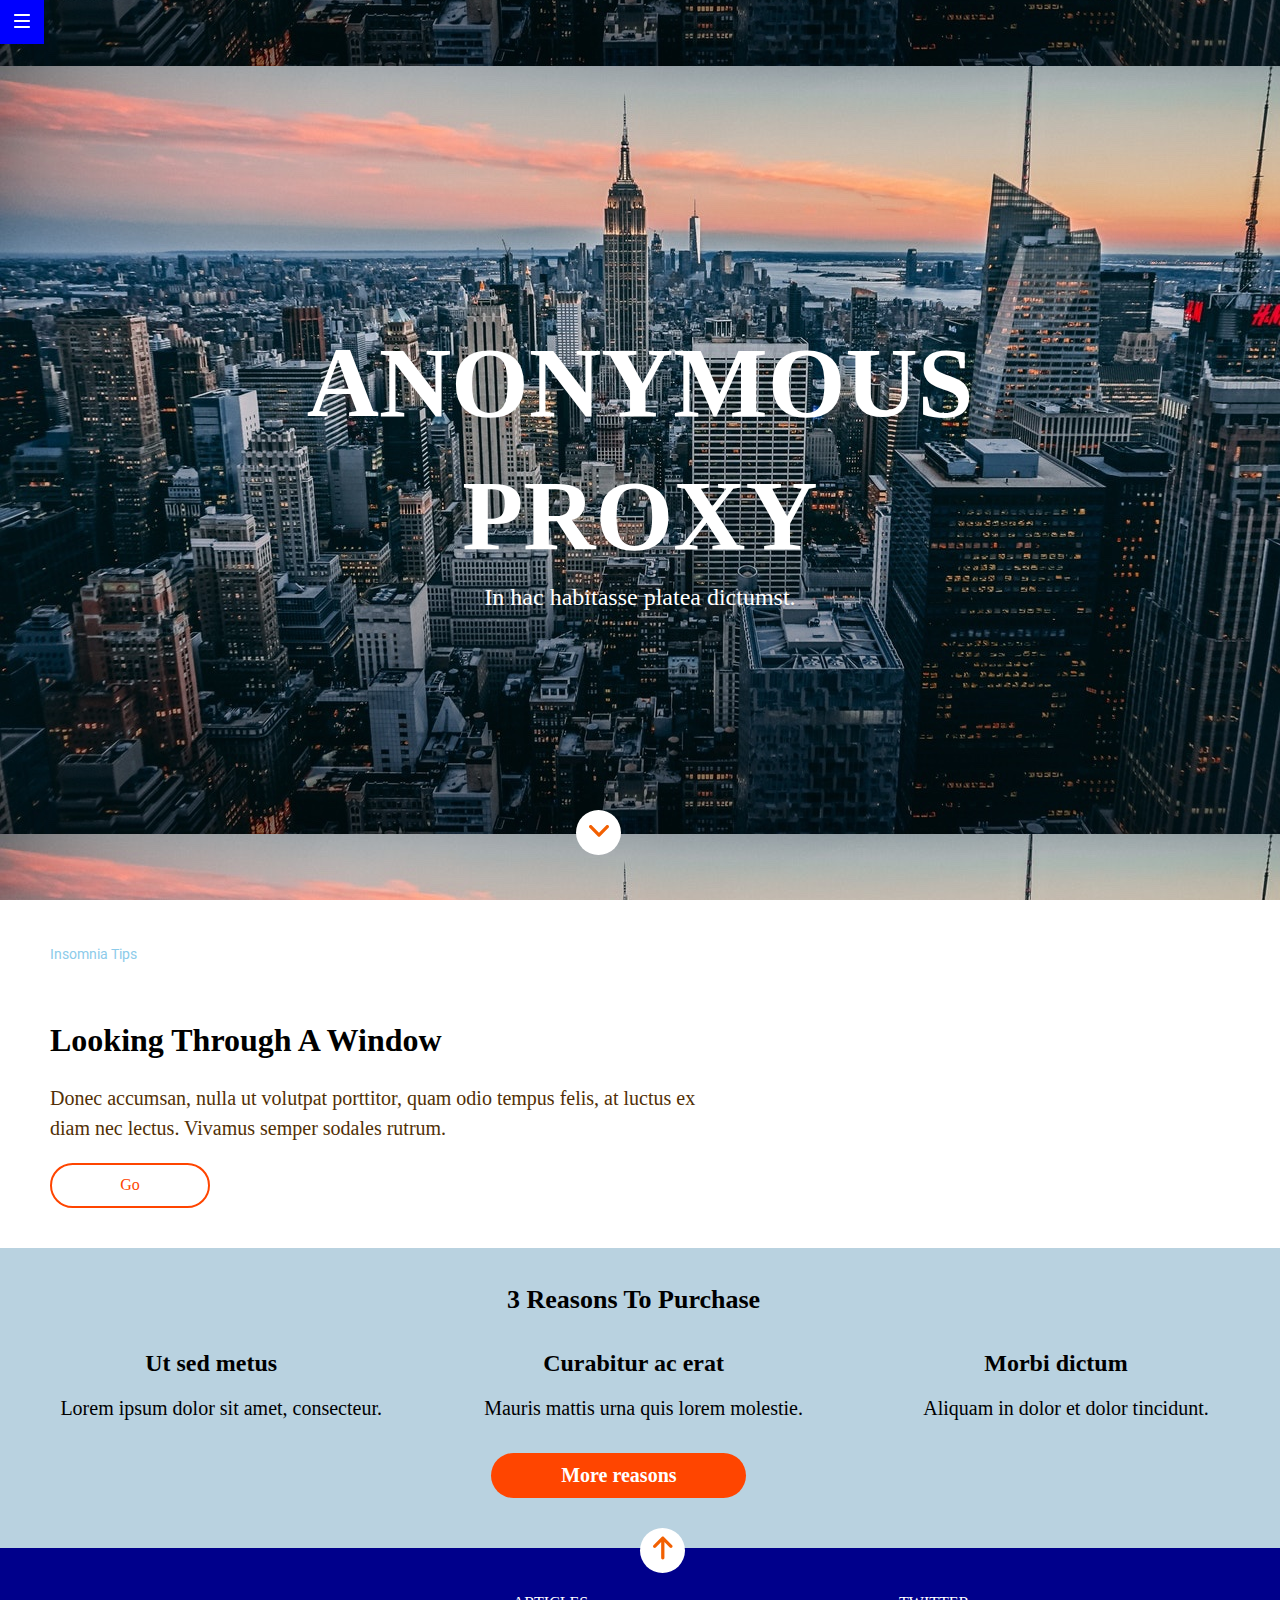
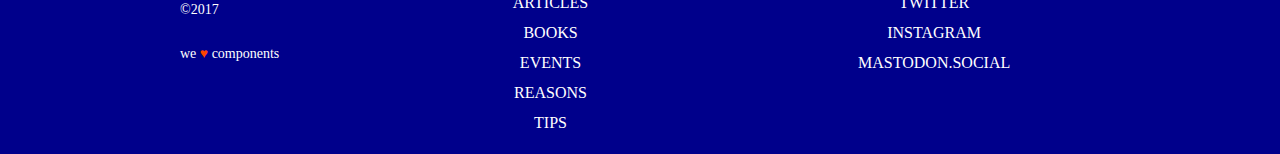
==== docs/index.html @ dd7b987a "add docs" ====
<!DOCTYPE html>
<html lang="es">
    
    <head>
        <meta charset="UTF-8" />
        <meta name="viewport" content="width=device-width, initial-scale=1" />
        <title>Evaluacion Final</title>
        <link rel="icon" href="./favicon.png" />
        <link href="https://fonts.googleapis.com/css?family=Roboto:400,700&display=swap"
        rel="stylesheet">
        <link rel="stylesheet" href="./assets/css/main.css" />
    </head>
    
    <body>
        <div class="wrapper">
            <section class="img_hero">
                <header class="menu_header"> <a href="#"><img class="line_icon" src="./ico-menu.svg"></a>

                </header>
                <div id="title_first" class="title_first"> <span>ANONYMOUS</span>
 <span>PROXY</span>
 <span class="text_subtitle">In hac habitasse platea dictumst.</span>

                </div>
                <div class="down_buttom"> <a href="#title_main"><img class="down_icon" src="./ico-scroll-down.svg"></a>

                </div>
            </section>
        </div>
        <aside>
            <div class="subtitle_aside"> <span class="subtitle_aside_text">Insomnia Tips</span>

            </div>
            <div class="detail_aside">
                 <h4 class="detail_title">Looking Through A Window</h3>
      <p class="detail_text">Donec accumsan, nulla ut volutpat porttitor, quam odio tempus felis, at luctus ex diam nec lectus. Vivamus semper sodales rutrum.</p>
  </div>
  <div class="buttom_aside">
    <a class="link_aside" href="#">Go</a>
  </div>
</aside>
<main>
  <div class="container_main">
    <h3 id="title_main" class="title_main">3 Reasons To Purchase</h3>
      <div class="subtitle_main_1">Ut sed metus</div>
        <span class="text_main_1">Lorem ipsum dolor sit amet, consecteur.</span>
          <div class="subtitle_main_2">Curabitur ac erat</div>
            <span class="text_main_2">Mauris mattis urna quis lorem molestie.</span>
              <div class="subtitle_main_3">Morbi dictum</div>
                <span class="text_main_3">Aliquam in dolor et dolor tincidunt.</span>
                  <div class="buttom_main">
                    <a class="link_main" href="#">More reasons</a>
                  </div>
    </div>
</main>
<footer>
  <div class="container_footer">
    <div class="buttom_footer">
       <a href="#title_first"><img class="footer_icon" src="./ico-arrow.svg"></a>
    </div>
    <nav class="content_list_footer">
      <ul class="list_footer_1">
        <li>ARTICLES</li>
        <li>BOOKS</li>
        <li>EVENTS</li>
        <li>REASONS</li>
        <li>TIPS</li>
      </ul>
      <ul class="list_footer_2">
        <li>TWITTER</li>
        <li>INSTAGRAM</li>
        <li>MASTODON.SOCIAL</li>
      </ul>
      </nav>
      <div class="text_footer">
        <p>&copy;2017</p>
        <p>we <span class="text_style">&hearts;</span> components</p>
      </div>
  </div>
</footer>
</body>

</html>
---- docs/assets/css/main.css ----
/*! normalize.css v8.0.1 | MIT License | github.com/necolas/normalize.css */html {line-height: 1.15;-webkit-text-size-adjust: 100%;}body {margin: 0;}main {display: block;}h1 {font-size: 2em;margin: 0.67em 0;}hr {-webkit-box-sizing: content-box;box-sizing: content-box;height: 0;overflow: visible;}pre {font-family: monospace, monospace;font-size: 1em;}abbr[title] {border-bottom: none;text-decoration: underline;-webkit-text-decoration: underline dotted;text-decoration: underline dotted;}b,strong {font-weight: bolder;}code,kbd,samp {font-family: monospace, monospace;font-size: 1em;}small {font-size: 80%;}sub,sup {font-size: 75%;line-height: 0;position: relative;vertical-align: baseline;}sub {bottom: -0.25em;}sup {top: -0.5em;}img {border-style: none;}button,input,optgroup,select,textarea {font-family: inherit;font-size: 100%;line-height: 1.15;margin: 0;}button,input {overflow: visible;}button,select {text-transform: none;}button,[type="button"],[type="reset"],[type="submit"] {-webkit-appearance: button;}button::-moz-focus-inner,[type="button"]::-moz-focus-inner,[type="reset"]::-moz-focus-inner,[type="submit"]::-moz-focus-inner {border-style: none;padding: 0;}button:-moz-focusring,[type="button"]:-moz-focusring,[type="reset"]:-moz-focusring,[type="submit"]:-moz-focusring {outline: 1px dotted ButtonText;}fieldset {padding: 0.35em 0.75em 0.625em;}legend {-webkit-box-sizing: border-box;box-sizing: border-box;color: inherit;display: table;max-width: 100%;padding: 0;white-space: normal;}progress {vertical-align: baseline;}textarea {overflow: auto;}[type="checkbox"],[type="radio"] {-webkit-box-sizing: border-box;box-sizing: border-box;padding: 0;}[type="number"]::-webkit-inner-spin-button,[type="number"]::-webkit-outer-spin-button {height: auto;}[type="search"] {-webkit-appearance: textfield;outline-offset: -2px;}[type="search"]::-webkit-search-decoration {-webkit-appearance: none;}::-webkit-file-upload-button {-webkit-appearance: button;font: inherit;}details {display: block;}summary {display: list-item;}template {display: none;}[hidden] {display: none;}* {-webkit-box-sizing: border-box;box-sizing: border-box;}.wrapper {width: 100%;height: 100%;}.wrapper .img_hero {background: url("../images/cover.jpg") center;margin: 0;padding: 0;height: 100vh;width: 100vw;display: -webkit-box;display: -ms-flexbox;display: flex;}.wrapper .img_hero .menu_header {width: 44px;height: 44px;position: fixed;background-color: blue;top: 0;}.wrapper .img_hero .menu_header .line_icon {width: 16px;height: 14px;position: absolute;left: 14px;top: 14px;}.down_buttom {display: -webkit-box;display: -ms-flexbox;display: flex;-webkit-box-align: center;-ms-flex-align: center;align-items: center;-webkit-box-pack: center;-ms-flex-pack: center;justify-content: center;width: 45px;height: 45px;border-radius: 22.5px;position: absolute;left: 45%;bottom: 45px;background-color: #fff;}.down_buttom .down_icon {width: 20px;height: 12px;}.title_first {width: 100%;padding-top: 120px;color: #fff;display: -webkit-box;display: -ms-flexbox;display: flex;-webkit-box-orient: vertical;-webkit-box-direction: normal;-ms-flex-direction: column;flex-direction: column;text-align: center;font-size: 2.625rem;font-weight: 700;line-height: 1.31;-webkit-box-pack: center;-ms-flex-pack: center;justify-content: center;}.title_first .text_subtitle {font-size: 1rem;font-weight: normal;}.subtitle_aside {margin-top: 30px;margin-left: 15px;height: 30px;}.subtitle_aside .subtitle_aside_text {color: #8ccbea;font-family: "Roboto",sans-serif;font-size: 0.875rem;line-height: 2.14;}.detail_aside {margin-left: 15px;width: 100vw;}.detail_aside .detail_title {font-size: 1.5rem;font-weight: bold;line-height: 1.25;margin-bottom: 0;}.detail_text {margin-top: 15px;font-size: 1.125rem;line-height: 1.67;color: #523005;}.buttom_aside {margin-left: 15px;width: 76px;height: 45px;border-radius: 22.5px;border: 2px solid #ff4500;display: -webkit-box;display: -ms-flexbox;display: flex;-webkit-box-pack: center;-ms-flex-pack: center;justify-content: center;-webkit-box-align: center;-ms-flex-align: center;align-items: center;margin-bottom: 40px;}.buttom_aside .link_aside {text-decoration: none;color: #ff4500;}.buttom_aside:hover {border: 2px solid paleturquoise;}.buttom_aside:hover .link_aside {color: blue;-webkit-transition: color ease 2s;transition: color ease 2s;}.container_main {width: 100%;height: 100%;background-color: #b9d2e0;display: grid;grid-template-columns: 20% 60% 20%;-webkit-box-orient: vertical;-webkit-box-direction: normal;-ms-flex-direction: column;flex-direction: column;-webkit-box-align: center;-ms-flex-align: center;align-items: center;}.container_main .title_main {padding-top: 15px;margin-top: 15px;margin-bottom: 0;font-size: 1.5rem;font-weight: bold;line-height: 1.25;text-align: center;grid-column: 1/4;}.subtitle_main_1,.subtitle_main_2,.subtitle_main_3 {padding-top: 25px;font-size: 1.125rem;font-weight: bold;line-height: 1.67;text-align: center;grid-column: 2/3;}.text_main_1,.text_main_2,.text_main_3 {padding-bottom: 15px;font-weight: normal;text-align: center;grid-column: 2/3;}.buttom_main {margin-top: 15px;margin-bottom: 50px;height: 45px;border-radius: 22.5px;background-color: #ff4500;grid-column: 2/3;text-align: center;}.buttom_main .link_main {text-decoration: none;font-size: 1.25rem;font-weight: 700;line-height: 2.25;color: #fff;}.buttom_main:hover {background-color: white;}.buttom_main:hover .link_main:hover {color: #ff4500;-webkit-transition: color ease 2s;transition: color ease 2s;}.container_footer {background-color: #00008b;display: -webkit-box;display: -ms-flexbox;display: flex;-webkit-box-orient: vertical;-webkit-box-direction: normal;-ms-flex-direction: column;flex-direction: column;position: relative;}.buttom_footer {display: -webkit-box;display: -ms-flexbox;display: flex;-webkit-box-align: center;-ms-flex-align: center;align-items: center;-webkit-box-pack: center;-ms-flex-pack: center;justify-content: center;width: 45px;height: 45px;border-radius: 22.5px;background-color: #fff;position: absolute;left: 50%;top: -20px;}.buttom_footer .footer_icon {width: 20px;height: 24px;}.content_list_footer {display: -webkit-box;display: -ms-flexbox;display: flex;-webkit-box-orient: vertical;-webkit-box-direction: normal;-ms-flex-direction: column;flex-direction: column;-webkit-box-align: center;-ms-flex-align: center;align-items: center;margin-top: 40px;}.list_footer_1,.list_footer_2 {margin-top: 0;list-style: none;color: #fff;font-size: 1rem;line-height: 1.88;padding-left: 0;text-align: center;margin-left: 0;}.text_footer {color: #fff;text-align: center;font-size: 0.875rem;line-height: 2.14;margin-bottom: 20px;}.text_footer .text_style {color: #ff4500;}@media all and (min-width: 768px) {.title_first {padding-top: 30px;font-size: 5rem;line-height: 1.33;}.title_first .text_subtitle {font-size: 1.5rem;}.subtitle_aside {margin-top: 40px;margin-left: 50px;}.detail_aside {margin-left: 50px;margin-top: 0;width: 690px;}.detail_aside .detail_title {font-size: 1.625rem;font-weight: bold;line-height: 1.73;margin-bottom: 0;}.detail_text {font-size: 1.25rem;line-height: 1.5;}.buttom_aside {margin-left: 50px;width: 91px;}.container_main {display: grid;grid-template-columns: 33% 33% 33%;-webkit-box-orient: vertical;-webkit-box-direction: normal;-ms-flex-direction: column;flex-direction: column;}.container_main .title_main {font-size: 1.625rem;line-height: 1.73;}.subtitle_main_1,.subtitle_main_2,.subtitle_main_3 {font-size: 1.5rem;line-height: 1.25;padding-bottom: 15px;font-weight: bold;text-align: center;}.text_main_1,.text_main_2,.text_main_3 {font-size: 1.25rem;line-height: 1.5;text-align: center;padding-left: 20px;}.subtitle_main_1,.text_main_1 {grid-column: 1/2;}.subtitle_main_1 .text_main_1,.text_main_1 .text_main_1 {grid-row: 1/2;}.subtitle_main_2 {grid-column: 2/3;grid-row: 2/3;}.text_main_2 {grid-column: 2/3;}.subtitle_main_3 {grid-column: 3/4;grid-row: 2/3;}.text_main_3 {grid-column: 3/4;}.buttom_main {grid-column: 2/3;text-align: center;margin-left: 30px;width: 210px;}.content_list_footer {display: -webkit-box;display: -ms-flexbox;display: flex;-webkit-box-orient: horizontal;-webkit-box-direction: normal;-ms-flex-direction: row;flex-direction: row;-webkit-box-pack: space-evenly;-ms-flex-pack: space-evenly;justify-content: space-evenly;-webkit-box-align: stretch;-ms-flex-align: stretch;align-items: stretch;margin-left: 243px;}.list_footer_2 {-ms-flex-item-align: baseline;align-self: baseline;}.text_footer {position: absolute;text-align: start;left: 180px;margin-top: 33px;}}@media all and (min-width: 1200px) {.title_first {padding-top: 30px;font-size: 6.25rem;}.subtitle_aside_text {font-size: 1rem;}.detail_aside .detail_title {font-size: 2rem;}.buttom_aside {width: 160px;}.buttom_main {width: 255px;margin-left: 69px;}}
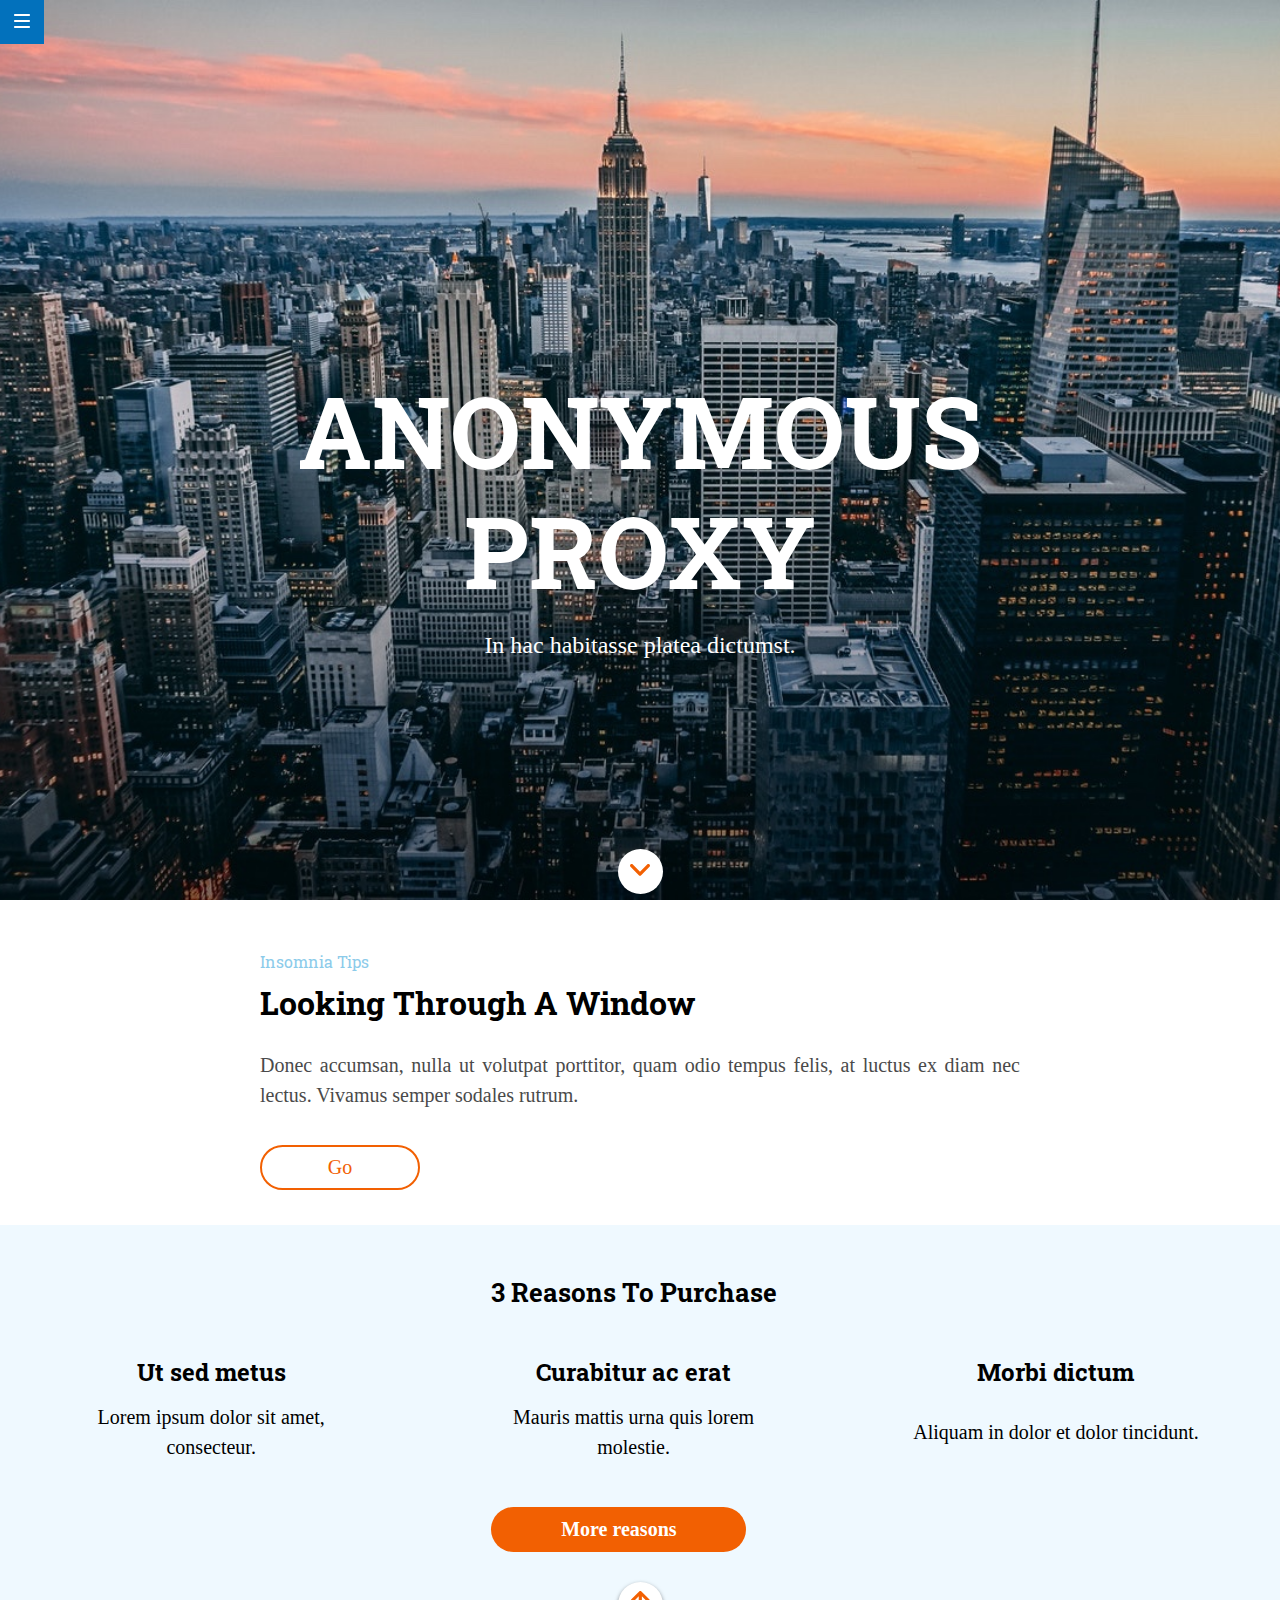
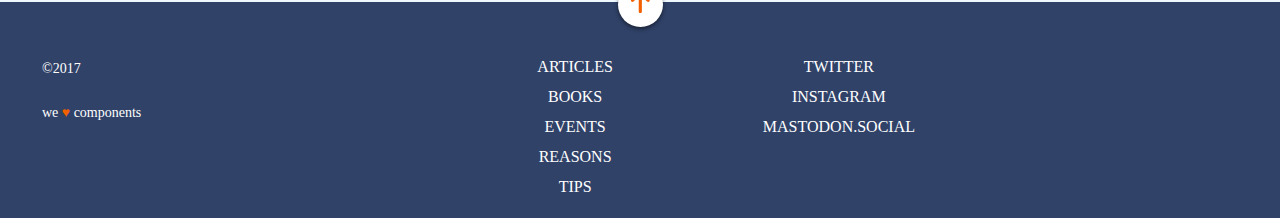
==== commit 463091f6: "add docs" ====
--- a/docs/index.html
+++ b/docs/index.html
@@ -6,78 +6,83 @@
         <meta name="viewport" content="width=device-width, initial-scale=1" />
         <title>Evaluacion Final</title>
         <link rel="icon" href="./favicon.png" />
-        <link href="https://fonts.googleapis.com/css?family=Roboto:400,700&display=swap"
+        <link href="https://fonts.googleapis.com/css?family=Roboto+Slab:400,700&display=swap"
         rel="stylesheet">
         <link rel="stylesheet" href="./assets/css/main.css" />
     </head>
     
     <body>
-        <div class="wrapper">
+        <div>
             <section class="img_hero">
                 <header class="menu_header"> <a href="#"><img class="line_icon" src="./ico-menu.svg"></a>
 
                 </header>
-                <div id="title_first" class="title_first"> <span>ANONYMOUS</span>
- <span>PROXY</span>
- <span class="text_subtitle">In hac habitasse platea dictumst.</span>
+                <div class="box-text">
+                     <h1 id="title_first" class="title_first">
+          <span>ANONYMOUS</span>
+          <span>PROXY</span>
+        </h1>
 
-                </div>
-                <div class="down_buttom"> <a href="#title_main"><img class="down_icon" src="./ico-scroll-down.svg"></a>
+                     <h3 class="text_subtitle">In hac habitasse platea dictumst.</h3>
 
+                    <div class="buttom_header">
+                        <div class="down_buttom"> <a href="#title_main"><img class="down_icon" src="./ico-scroll-down.svg"></a>
+
+                        </div>
+                    </div>
                 </div>
             </section>
         </div>
-        <aside>
-            <div class="subtitle_aside"> <span class="subtitle_aside_text">Insomnia Tips</span>
+        <aside class="box-aside">
+            <div class="subtitle_aside"> <span>Insomnia Tips</span>
 
             </div>
-            <div class="detail_aside">
-                 <h4 class="detail_title">Looking Through A Window</h3>
-      <p class="detail_text">Donec accumsan, nulla ut volutpat porttitor, quam odio tempus felis, at luctus ex diam nec lectus. Vivamus semper sodales rutrum.</p>
-  </div>
-  <div class="buttom_aside">
-    <a class="link_aside" href="#">Go</a>
-  </div>
-</aside>
-<main>
-  <div class="container_main">
-    <h3 id="title_main" class="title_main">3 Reasons To Purchase</h3>
+             <h4 class="detail_title">Looking Through A Window</h3>
+      <p class="detail_text">Donec accumsan, nulla ut volutpat porttitor, quam odio tempus felis, at luctus ex diam nec
+        lectus. Vivamus semper sodales rutrum.</p>
+      <div class="buttom_aside">
+        <a class="link_aside" href="#">Go</a>
+      </div>
+  </aside>
+  <main>
+    <div class="container_main">
+      <h3 id="title_main" class="title_main">3 Reasons To Purchase</h3>
       <div class="subtitle_main_1">Ut sed metus</div>
-        <span class="text_main_1">Lorem ipsum dolor sit amet, consecteur.</span>
-          <div class="subtitle_main_2">Curabitur ac erat</div>
-            <span class="text_main_2">Mauris mattis urna quis lorem molestie.</span>
-              <div class="subtitle_main_3">Morbi dictum</div>
-                <span class="text_main_3">Aliquam in dolor et dolor tincidunt.</span>
-                  <div class="buttom_main">
-                    <a class="link_main" href="#">More reasons</a>
-                  </div>
+      <span class="text_main_1">Lorem ipsum dolor sit amet, consecteur.</span>
+      <div class="subtitle_main_2">Curabitur ac erat</div>
+      <span class="text_main_2">Mauris mattis urna quis lorem molestie.</span>
+      <div class="subtitle_main_3">Morbi dictum</div>
+      <span class="text_main_3">Aliquam in dolor et dolor tincidunt.</span>
+      <div class="buttom_main">
+        <a class="link_main" href="#">More reasons</a>
+      </div>
     </div>
-</main>
-<footer>
-  <div class="container_footer">
-    <div class="buttom_footer">
-       <a href="#title_first"><img class="footer_icon" src="./ico-arrow.svg"></a>
-    </div>
-    <nav class="content_list_footer">
-      <ul class="list_footer_1">
-        <li>ARTICLES</li>
-        <li>BOOKS</li>
-        <li>EVENTS</li>
-        <li>REASONS</li>
-        <li>TIPS</li>
-      </ul>
-      <ul class="list_footer_2">
-        <li>TWITTER</li>
-        <li>INSTAGRAM</li>
-        <li>MASTODON.SOCIAL</li>
-      </ul>
+  </main>
+  <footer>
+    <div class="container_footer">
+      <div class="buttom_footer">
+        <a href="#title_first"><img class="footer_icon" src="./ico-arrow.svg"></a>
+      </div>
+      <nav class="content_list_footer">
+        <ul class="list_footer_1">
+          <li>ARTICLES</li>
+          <li>BOOKS</li>
+          <li>EVENTS</li>
+          <li>REASONS</li>
+          <li>TIPS</li>
+        </ul>
+        <ul class="list_footer_2">
+          <li>TWITTER</li>
+          <li>INSTAGRAM</li>
+          <li>MASTODON.SOCIAL</li>
+        </ul>
       </nav>
       <div class="text_footer">
         <p>&copy;2017</p>
         <p>we <span class="text_style">&hearts;</span> components</p>
       </div>
-  </div>
-</footer>
+    </div>
+  </footer>
 </body>
 
 </html>--- a/docs/assets/css/main.css
+++ b/docs/assets/css/main.css
@@ -1 +1 @@
-/*! normalize.css v8.0.1 | MIT License | github.com/necolas/normalize.css */html {line-height: 1.15;-webkit-text-size-adjust: 100%;}body {margin: 0;}main {display: block;}h1 {font-size: 2em;margin: 0.67em 0;}hr {-webkit-box-sizing: content-box;box-sizing: content-box;height: 0;overflow: visible;}pre {font-family: monospace, monospace;font-size: 1em;}abbr[title] {border-bottom: none;text-decoration: underline;-webkit-text-decoration: underline dotted;text-decoration: underline dotted;}b,strong {font-weight: bolder;}code,kbd,samp {font-family: monospace, monospace;font-size: 1em;}small {font-size: 80%;}sub,sup {font-size: 75%;line-height: 0;position: relative;vertical-align: baseline;}sub {bottom: -0.25em;}sup {top: -0.5em;}img {border-style: none;}button,input,optgroup,select,textarea {font-family: inherit;font-size: 100%;line-height: 1.15;margin: 0;}button,input {overflow: visible;}button,select {text-transform: none;}button,[type="button"],[type="reset"],[type="submit"] {-webkit-appearance: button;}button::-moz-focus-inner,[type="button"]::-moz-focus-inner,[type="reset"]::-moz-focus-inner,[type="submit"]::-moz-focus-inner {border-style: none;padding: 0;}button:-moz-focusring,[type="button"]:-moz-focusring,[type="reset"]:-moz-focusring,[type="submit"]:-moz-focusring {outline: 1px dotted ButtonText;}fieldset {padding: 0.35em 0.75em 0.625em;}legend {-webkit-box-sizing: border-box;box-sizing: border-box;color: inherit;display: table;max-width: 100%;padding: 0;white-space: normal;}progress {vertical-align: baseline;}textarea {overflow: auto;}[type="checkbox"],[type="radio"] {-webkit-box-sizing: border-box;box-sizing: border-box;padding: 0;}[type="number"]::-webkit-inner-spin-button,[type="number"]::-webkit-outer-spin-button {height: auto;}[type="search"] {-webkit-appearance: textfield;outline-offset: -2px;}[type="search"]::-webkit-search-decoration {-webkit-appearance: none;}::-webkit-file-upload-button {-webkit-appearance: button;font: inherit;}details {display: block;}summary {display: list-item;}template {display: none;}[hidden] {display: none;}* {-webkit-box-sizing: border-box;box-sizing: border-box;}.wrapper {width: 100%;height: 100%;}.wrapper .img_hero {background: url("../images/cover.jpg") center;margin: 0;padding: 0;height: 100vh;width: 100vw;display: -webkit-box;display: -ms-flexbox;display: flex;}.wrapper .img_hero .menu_header {width: 44px;height: 44px;position: fixed;background-color: blue;top: 0;}.wrapper .img_hero .menu_header .line_icon {width: 16px;height: 14px;position: absolute;left: 14px;top: 14px;}.down_buttom {display: -webkit-box;display: -ms-flexbox;display: flex;-webkit-box-align: center;-ms-flex-align: center;align-items: center;-webkit-box-pack: center;-ms-flex-pack: center;justify-content: center;width: 45px;height: 45px;border-radius: 22.5px;position: absolute;left: 45%;bottom: 45px;background-color: #fff;}.down_buttom .down_icon {width: 20px;height: 12px;}.title_first {width: 100%;padding-top: 120px;color: #fff;display: -webkit-box;display: -ms-flexbox;display: flex;-webkit-box-orient: vertical;-webkit-box-direction: normal;-ms-flex-direction: column;flex-direction: column;text-align: center;font-size: 2.625rem;font-weight: 700;line-height: 1.31;-webkit-box-pack: center;-ms-flex-pack: center;justify-content: center;}.title_first .text_subtitle {font-size: 1rem;font-weight: normal;}.subtitle_aside {margin-top: 30px;margin-left: 15px;height: 30px;}.subtitle_aside .subtitle_aside_text {color: #8ccbea;font-family: "Roboto",sans-serif;font-size: 0.875rem;line-height: 2.14;}.detail_aside {margin-left: 15px;width: 100vw;}.detail_aside .detail_title {font-size: 1.5rem;font-weight: bold;line-height: 1.25;margin-bottom: 0;}.detail_text {margin-top: 15px;font-size: 1.125rem;line-height: 1.67;color: #523005;}.buttom_aside {margin-left: 15px;width: 76px;height: 45px;border-radius: 22.5px;border: 2px solid #ff4500;display: -webkit-box;display: -ms-flexbox;display: flex;-webkit-box-pack: center;-ms-flex-pack: center;justify-content: center;-webkit-box-align: center;-ms-flex-align: center;align-items: center;margin-bottom: 40px;}.buttom_aside .link_aside {text-decoration: none;color: #ff4500;}.buttom_aside:hover {border: 2px solid paleturquoise;}.buttom_aside:hover .link_aside {color: blue;-webkit-transition: color ease 2s;transition: color ease 2s;}.container_main {width: 100%;height: 100%;background-color: #b9d2e0;display: grid;grid-template-columns: 20% 60% 20%;-webkit-box-orient: vertical;-webkit-box-direction: normal;-ms-flex-direction: column;flex-direction: column;-webkit-box-align: center;-ms-flex-align: center;align-items: center;}.container_main .title_main {padding-top: 15px;margin-top: 15px;margin-bottom: 0;font-size: 1.5rem;font-weight: bold;line-height: 1.25;text-align: center;grid-column: 1/4;}.subtitle_main_1,.subtitle_main_2,.subtitle_main_3 {padding-top: 25px;font-size: 1.125rem;font-weight: bold;line-height: 1.67;text-align: center;grid-column: 2/3;}.text_main_1,.text_main_2,.text_main_3 {padding-bottom: 15px;font-weight: normal;text-align: center;grid-column: 2/3;}.buttom_main {margin-top: 15px;margin-bottom: 50px;height: 45px;border-radius: 22.5px;background-color: #ff4500;grid-column: 2/3;text-align: center;}.buttom_main .link_main {text-decoration: none;font-size: 1.25rem;font-weight: 700;line-height: 2.25;color: #fff;}.buttom_main:hover {background-color: white;}.buttom_main:hover .link_main:hover {color: #ff4500;-webkit-transition: color ease 2s;transition: color ease 2s;}.container_footer {background-color: #00008b;display: -webkit-box;display: -ms-flexbox;display: flex;-webkit-box-orient: vertical;-webkit-box-direction: normal;-ms-flex-direction: column;flex-direction: column;position: relative;}.buttom_footer {display: -webkit-box;display: -ms-flexbox;display: flex;-webkit-box-align: center;-ms-flex-align: center;align-items: center;-webkit-box-pack: center;-ms-flex-pack: center;justify-content: center;width: 45px;height: 45px;border-radius: 22.5px;background-color: #fff;position: absolute;left: 50%;top: -20px;}.buttom_footer .footer_icon {width: 20px;height: 24px;}.content_list_footer {display: -webkit-box;display: -ms-flexbox;display: flex;-webkit-box-orient: vertical;-webkit-box-direction: normal;-ms-flex-direction: column;flex-direction: column;-webkit-box-align: center;-ms-flex-align: center;align-items: center;margin-top: 40px;}.list_footer_1,.list_footer_2 {margin-top: 0;list-style: none;color: #fff;font-size: 1rem;line-height: 1.88;padding-left: 0;text-align: center;margin-left: 0;}.text_footer {color: #fff;text-align: center;font-size: 0.875rem;line-height: 2.14;margin-bottom: 20px;}.text_footer .text_style {color: #ff4500;}@media all and (min-width: 768px) {.title_first {padding-top: 30px;font-size: 5rem;line-height: 1.33;}.title_first .text_subtitle {font-size: 1.5rem;}.subtitle_aside {margin-top: 40px;margin-left: 50px;}.detail_aside {margin-left: 50px;margin-top: 0;width: 690px;}.detail_aside .detail_title {font-size: 1.625rem;font-weight: bold;line-height: 1.73;margin-bottom: 0;}.detail_text {font-size: 1.25rem;line-height: 1.5;}.buttom_aside {margin-left: 50px;width: 91px;}.container_main {display: grid;grid-template-columns: 33% 33% 33%;-webkit-box-orient: vertical;-webkit-box-direction: normal;-ms-flex-direction: column;flex-direction: column;}.container_main .title_main {font-size: 1.625rem;line-height: 1.73;}.subtitle_main_1,.subtitle_main_2,.subtitle_main_3 {font-size: 1.5rem;line-height: 1.25;padding-bottom: 15px;font-weight: bold;text-align: center;}.text_main_1,.text_main_2,.text_main_3 {font-size: 1.25rem;line-height: 1.5;text-align: center;padding-left: 20px;}.subtitle_main_1,.text_main_1 {grid-column: 1/2;}.subtitle_main_1 .text_main_1,.text_main_1 .text_main_1 {grid-row: 1/2;}.subtitle_main_2 {grid-column: 2/3;grid-row: 2/3;}.text_main_2 {grid-column: 2/3;}.subtitle_main_3 {grid-column: 3/4;grid-row: 2/3;}.text_main_3 {grid-column: 3/4;}.buttom_main {grid-column: 2/3;text-align: center;margin-left: 30px;width: 210px;}.content_list_footer {display: -webkit-box;display: -ms-flexbox;display: flex;-webkit-box-orient: horizontal;-webkit-box-direction: normal;-ms-flex-direction: row;flex-direction: row;-webkit-box-pack: space-evenly;-ms-flex-pack: space-evenly;justify-content: space-evenly;-webkit-box-align: stretch;-ms-flex-align: stretch;align-items: stretch;margin-left: 243px;}.list_footer_2 {-ms-flex-item-align: baseline;align-self: baseline;}.text_footer {position: absolute;text-align: start;left: 180px;margin-top: 33px;}}@media all and (min-width: 1200px) {.title_first {padding-top: 30px;font-size: 6.25rem;}.subtitle_aside_text {font-size: 1rem;}.detail_aside .detail_title {font-size: 2rem;}.buttom_aside {width: 160px;}.buttom_main {width: 255px;margin-left: 69px;}}
+/*! normalize.css v8.0.1 | MIT License | github.com/necolas/normalize.css */html {line-height: 1.15;-webkit-text-size-adjust: 100%;}body {margin: 0;}main {display: block;}h1 {font-size: 2em;margin: 0.67em 0;-webkit-margin-before: 0;margin-block-start: 0;-webkit-margin-after: 22px;margin-block-end: 22px;}hr {-webkit-box-sizing: content-box;box-sizing: content-box;height: 0;overflow: visible;}pre {font-family: monospace, monospace;font-size: 1em;}abbr[title] {border-bottom: none;text-decoration: underline;-webkit-text-decoration: underline dotted;text-decoration: underline dotted;}b,strong {font-weight: bolder;}code,kbd,samp {font-family: monospace, monospace;font-size: 1em;}small {font-size: 80%;}sub,sup {font-size: 75%;line-height: 0;position: relative;vertical-align: baseline;}sub {bottom: -0.25em;}sup {top: -0.5em;}img {border-style: none;}button,input,optgroup,select,textarea {font-family: inherit;font-size: 100%;line-height: 1.15;margin: 0;}button,input {overflow: visible;}button,select {text-transform: none;}button,[type="button"],[type="reset"],[type="submit"] {-webkit-appearance: button;}button::-moz-focus-inner,[type="button"]::-moz-focus-inner,[type="reset"]::-moz-focus-inner,[type="submit"]::-moz-focus-inner {border-style: none;padding: 0;}button:-moz-focusring,[type="button"]:-moz-focusring,[type="reset"]:-moz-focusring,[type="submit"]:-moz-focusring {outline: 1px dotted ButtonText;}fieldset {padding: 0.35em 0.75em 0.625em;}legend {-webkit-box-sizing: border-box;box-sizing: border-box;color: inherit;display: table;max-width: 100%;padding: 0;white-space: normal;}progress {vertical-align: baseline;}textarea {overflow: auto;}[type="checkbox"],[type="radio"] {-webkit-box-sizing: border-box;box-sizing: border-box;padding: 0;}[type="number"]::-webkit-inner-spin-button,[type="number"]::-webkit-outer-spin-button {height: auto;}[type="search"] {-webkit-appearance: textfield;outline-offset: -2px;}[type="search"]::-webkit-search-decoration {-webkit-appearance: none;}::-webkit-file-upload-button {-webkit-appearance: button;font: inherit;}details {display: block;}summary {display: list-item;}template {display: none;}[hidden] {display: none;}h3 {-webkit-margin-before: 0;margin-block-start: 0;-webkit-margin-after: 0;margin-block-end: 0;font-weight: normal;}* {-webkit-box-sizing: border-box;box-sizing: border-box;}.img_hero {background: url("../images/cover.jpg") center no-repeat;background-size: cover;margin: 0;padding: 0;height: 100vh;display: -webkit-box;display: -ms-flexbox;display: flex;}.img_hero .menu_header {width: 44px;height: 44px;position: fixed;background-color: #0271bc;top: 0;}.img_hero .menu_header .line_icon {width: 16px;height: 14px;position: absolute;left: 14px;top: 14px;}.box-text {width: 100%;margin-left: 15px;margin-right: 15px;display: -webkit-box;display: -ms-flexbox;display: flex;-webkit-box-orient: vertical;-webkit-box-direction: normal;-ms-flex-direction: column;flex-direction: column;-webkit-box-pack: center;-ms-flex-pack: center;justify-content: center;-webkit-box-align: center;-ms-flex-align: center;align-items: center;color: #fff;}.title_first {width: 100%;padding-top: 120px;display: -webkit-box;display: -ms-flexbox;display: flex;-webkit-box-orient: vertical;-webkit-box-direction: normal;-ms-flex-direction: column;flex-direction: column;text-align: center;font-family: "Roboto Slab",serif;font-size: 2.625rem;font-weight: bold;line-height: 1.31;-webkit-box-pack: center;-ms-flex-pack: center;justify-content: center;}.title_first .text_subtitle {font-size: 1rem;font-weight: normal;font-family: 'Roboto';}.buttom_header {display: -webkit-box;display: -ms-flexbox;display: flex;-webkit-box-pack: center;-ms-flex-pack: center;justify-content: center;}.buttom_header .down_buttom {width: 45px;height: 45px;border-radius: 22.5px;display: -webkit-box;display: -ms-flexbox;display: flex;-webkit-box-pack: center;-ms-flex-pack: center;justify-content: center;-webkit-box-align: center;-ms-flex-align: center;align-items: center;position: absolute;bottom: 50px;background-color: #fff;}.buttom_header .down_buttom .down_icon {width: 20px;height: 12px;}.box-aside {margin-left: 15px;margin-right: 15px;margin-top: 45px;}.subtitle_aside {height: 30px;color: #8ccbea;font-family: "Roboto Slab",serif;font-size: 0.875rem;line-height: 2.14;}.detail_title {font-family: "Roboto Slab",serif;font-size: 1.5rem;font-weight: bold;line-height: 1.25;margin-bottom: 0;margin-top: 0;}.detail_text {font-family: 'Roboto';margin-top: 15px;font-size: 1.125rem;line-height: 1.67;color: #4a4a4a;text-align: justify;}.buttom_aside {width: 76px;height: 45px;border-radius: 22.5px;border: 2px solid #f26002;display: -webkit-box;display: -ms-flexbox;display: flex;-webkit-box-pack: center;-ms-flex-pack: center;justify-content: center;-webkit-box-align: center;-ms-flex-align: center;align-items: center;margin-bottom: 35px;margin-top: 35px;}.buttom_aside .link_aside {font-size: 1.25rem;font-weight: 500;text-decoration: none;color: #f26002;}.buttom_aside:hover {border: 2px solid paleturquoise;}.buttom_aside:hover .link_aside {color: blue;-webkit-transition: color ease 2s;transition: color ease 2s;}.container_main {width: 100%;height: 100%;background: #eff9ff;display: grid;grid-template-columns: 20% 60% 20%;-webkit-box-orient: vertical;-webkit-box-direction: normal;-ms-flex-direction: column;flex-direction: column;-webkit-box-align: center;-ms-flex-align: center;align-items: center;}.container_main .title_main {margin-left: 15px;margin-right: 15px;margin-top: 45px;margin-bottom: 0;font-family: "Roboto Slab",serif;font-size: 1.5rem;font-weight: bold;line-height: 1.25;text-align: center;grid-column: 1/4;}.subtitle_main_1,.subtitle_main_2,.subtitle_main_3 {padding-top: 42px;font-family: "Roboto Slab",serif;font-size: 1.125rem;font-weight: bold;line-height: 1.67;text-align: center;grid-column: 2/3;}.text_main_1,.text_main_2,.text_main_3 {font-size: 1.125rem;font-weight: normal;line-height: 1.67;text-align: center;grid-column: 2/3;padding-left: 10px;padding-right: 10px;}.buttom_main {margin-top: 45px;margin-bottom: 50px;height: 45px;border-radius: 22.5px;background-color: #f26002;grid-column: 2/3;text-align: center;}.buttom_main .link_main {text-decoration: none;font-family: 'Roboto';font-size: 1.25rem;font-weight: 700;line-height: 2.25;color: #fff;}.buttom_main:hover {background-color: white;}.buttom_main:hover .link_main:hover {color: #f26002;-webkit-transition: color ease 2s;transition: color ease 2s;}.container_footer {background-color: #304268;display: -webkit-box;display: -ms-flexbox;display: flex;-webkit-box-orient: vertical;-webkit-box-direction: normal;-ms-flex-direction: column;flex-direction: column;-webkit-box-pack: center;-ms-flex-pack: center;justify-content: center;-webkit-box-align: center;-ms-flex-align: center;align-items: center;position: relative;}.buttom_footer {display: -webkit-box;display: -ms-flexbox;display: flex;-webkit-box-pack: center;-ms-flex-pack: center;justify-content: center;-webkit-box-align: center;-ms-flex-align: center;align-items: center;position: absolute;-webkit-box-shadow: 0 2px 4px 0 rgba(0,0,0,0.5);box-shadow: 0 2px 4px 0 rgba(0,0,0,0.5);width: 45px;height: 45px;border-radius: 22.5px;background-color: #fff;top: -20px;}.buttom_footer .footer_icon {width: 21px;height: 22px;}.content_list_footer {display: -webkit-box;display: -ms-flexbox;display: flex;-webkit-box-orient: vertical;-webkit-box-direction: normal;-ms-flex-direction: column;flex-direction: column;-webkit-box-align: center;-ms-flex-align: center;align-items: center;margin-top: 50px;}.list_footer_1,.list_footer_2 {margin-top: 0;list-style: none;color: #fff;font-size: 1rem;line-height: 1.88;padding-left: 0;text-align: center;}.text_footer {color: #fff;text-align: center;font-size: 0.875rem;line-height: 2.14;margin-bottom: 20px;}.text_footer .text_style {color: #f26002;}@media all and (min-width: 768px) {.box-text {margin-left: 39px;margin-right: 39px;}.title_first {padding-top: 235px;font-size: 5rem;line-height: 1.33;}.text_subtitle {font-size: 1.5rem;text-align: center;}.box-aside {margin-left: 39px;margin-right: 39px;}.detail_title {height: 45px;font-size: 1.625rem;font-weight: bold;line-height: 1.73;margin-bottom: 30px;}.detail_text {font-size: 1.25rem;line-height: 1.5;}.buttom_aside {width: 91px;}.container_main {display: grid;grid-template-columns: 33% 33% 33%;-webkit-box-orient: vertical;-webkit-box-direction: normal;-ms-flex-direction: column;flex-direction: column;}.container_main .title_main {margin-left: 39px;margin-right: 39px;font-size: 1.625rem;line-height: 1.73;}.subtitle_main_1,.subtitle_main_2,.subtitle_main_3 {font-size: 1.5rem;line-height: 1.25;padding-bottom: 15px;margin-left: 20px;margin-right: 20px;}.text_main_1,.text_main_2,.text_main_3 {font-size: 1.25rem;line-height: 1.5;margin-left: 5px;margin-right: 5px;}.subtitle_main_1,.text_main_1 {grid-column: 1/2;}.subtitle_main_1 .text_main_1,.text_main_1 .text_main_1 {grid-row: 1/2;}.subtitle_main_2 {grid-column: 2/3;grid-row: 2/3;}.text_main_2 {grid-column: 2/3;}.subtitle_main_3 {grid-column: 3/4;grid-row: 2/3;}.text_main_3 {grid-column: 3/4;}.buttom_main {grid-column: 2/3;text-align: center;margin-left: 30px;width: 210px;}.content_list_footer {display: -webkit-box;display: -ms-flexbox;display: flex;-webkit-box-orient: horizontal;-webkit-box-direction: normal;-ms-flex-direction: row;flex-direction: row;-webkit-box-pack: end;-ms-flex-pack: end;justify-content: flex-end;width: 550px;}.list_footer_2 {margin-left: 150px;-ms-flex-item-align: baseline;align-self: baseline;}.container_footer {display: -webkit-box;display: -ms-flexbox;display: flex;position: relative;-webkit-box-pack: justify;-ms-flex-pack: justify;justify-content: space-between;}.text_footer {position: absolute;-ms-flex-item-align: start;align-self: flex-start;text-align: start;left: 42px;top: 38px;}}@media all and (min-width: 1200px) {.box-text {margin-left: 270px;margin-right: 270px;}.title_first {padding-top: 130px;font-size: 6.25rem;line-height: 1.2;}.buttom_header .down_buttom {bottom: 6px;}.box-aside {margin-left: 260px;margin-right: 260px;}.subtitle_aside {font-size: 1rem;}.detail_title {font-size: 2rem;}.buttom_aside {width: 160px;}.subtitle_main_1,.subtitle_main_2,.subtitle_main_3 {margin-left: 80px;margin-right: 80px;}.text_main_1,.text_main_2,.text_main_3 {margin-left: 45px;margin-right: 45px;}.buttom_main {width: 255px;margin-left: 69px;}}
